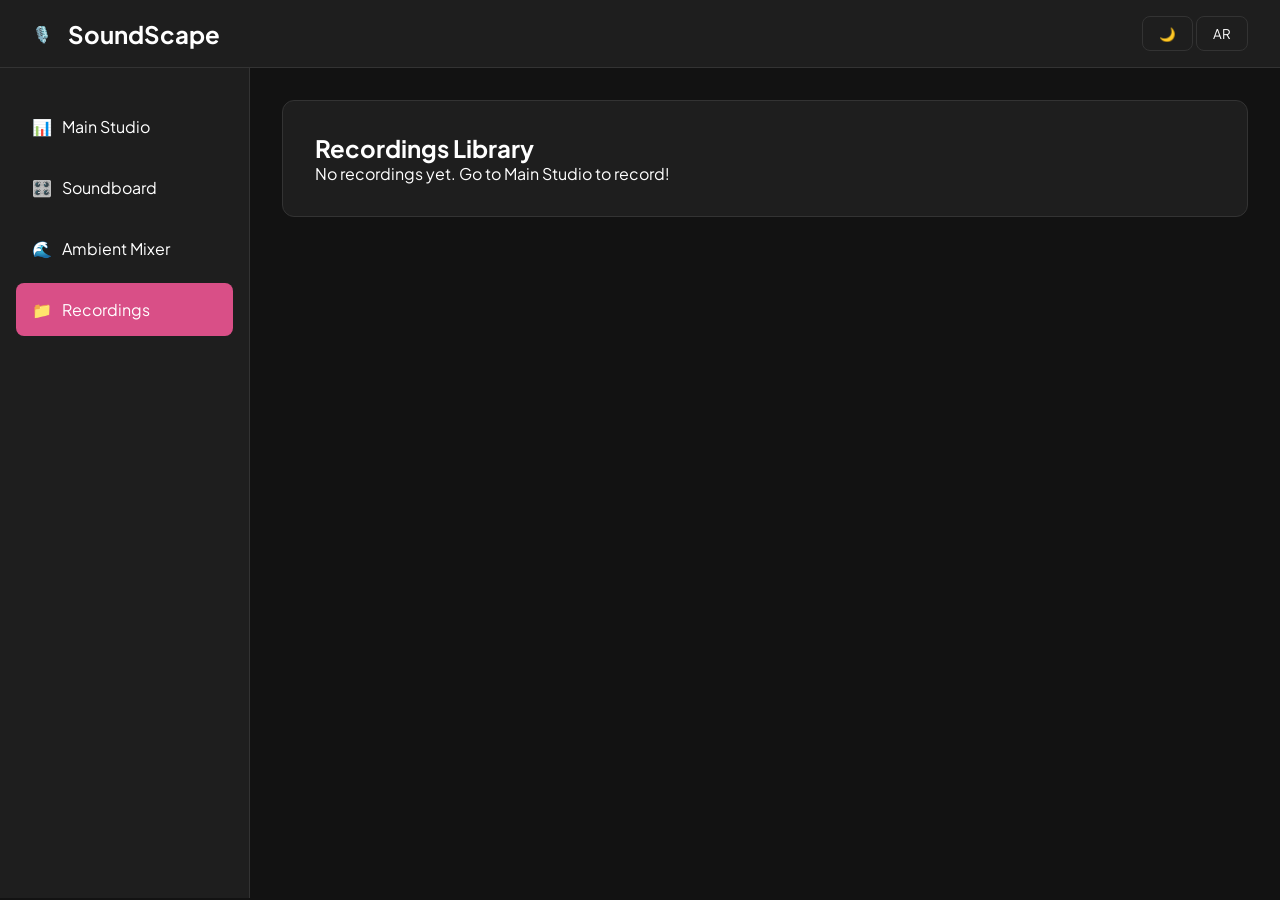
==== library.html @ 8ae228c4 "Add files via upload Includes main studio, soundboard, ambient mixer, and recordings library." ====
<!DOCTYPE html>
<html lang="en" data-theme="dark" dir="ltr">
<head>
    <meta charset="UTF-8">
    <meta name="viewport" content="width=device-width, initial-scale=1.0">
    <title>SoundScape — Library</title>
    <link rel="stylesheet" href="style.css">
    <link href="https://fonts.googleapis.com/css2?family=Plus+Jakarta+Sans:wght@400;600&family=Tajawal:wght@400;700&display=swap" rel="stylesheet">
</head>
<body>
    <nav class="top-nav">
        <div class="brand">
            <div class="logo-icon">🎙️</div>
            <h1 data-i18n="brandTitle">SoundScape</h1>
        </div>
        <div class="nav-controls">
            <button id="themeToggle" class="icon-btn">🌙</button>
            <button id="langToggle" class="lang-btn">AR</button>
        </div>
    </nav>

    <div class="dashboard-layout">
        <aside class="sidebar">
            <a href="index.html" class="nav-link"><span>📊</span> <span data-i18n="navStudio">Main Studio</span></a>
            <a href="soundboard.html" class="nav-link"><span>🎛️</span> <span data-i18n="navSoundboard">Soundboard</span></a>
            <a href="mixer.html" class="nav-link"><span>🌊</span> <span data-i18n="navMixer">Ambient Mixer</span></a>
            <a href="library.html" class="nav-link active"><span>📁</span> <span data-i18n="navLibrary">Recordings</span></a>
        </aside>

        <div class="main-content">
            <section class="card">
                <h2>Recordings Library</h2>
                <div id="recordingsList">
                    <p class="empty-state">No recordings yet. Go to Main Studio to record!</p>
                </div>
            </section>
        </div>
    </div>
    <script src="app.js"></script>
</body>
</html>
---- style.css ----
:root {
    --bg: #121212; --surface: #1e1e1e; --primary: #d94f87; --text: #ffffff;
    --border: #333; --pad-bg: #2a2a2a;
}
[data-theme="light"] {
    --bg: #f5f5f7; --surface: #ffffff; --primary: #c23b72; --text: #1d1d1f;
    --border: #e0e0e0; --pad-bg: #f0f0f0;
}
* { box-sizing: border-box; margin: 0; padding: 0; font-family: 'Plus Jakarta Sans', 'Tajawal', sans-serif; }
body { background: var(--bg); color: var(--text); transition: 0.3s; }

/* Navbar */
.top-nav { display: flex; justify-content: space-between; padding: 1rem 2rem; background: var(--surface); border-bottom: 1px solid var(--border); }
.brand { display: flex; align-items: center; gap: 1rem; }
.nav-controls button { background: none; border: 1px solid var(--border); color: var(--text); padding: 0.5rem 1rem; cursor: pointer; border-radius: 8px; }

/* Dashboard Layout */
.dashboard-layout { display: flex; min-height: calc(100vh - 70px); }
.sidebar { width: 250px; background: var(--surface); padding: 2rem 1rem; border-right: 1px solid var(--border); display: flex; flex-direction: column; gap: 0.5rem; }
.nav-link { padding: 1rem; color: var(--text); text-decoration: none; border-radius: 8px; display: flex; gap: 10px; align-items: center; }
.nav-link:hover, .nav-link.active { background: var(--primary); color: white; }

/* Main Content */
.main-content { flex: 1; padding: 2rem; display: flex; flex-direction: column; gap: 1.5rem; }
.studio-header { display: flex; justify-content: space-between; align-items: center; background: var(--surface); padding: 1rem; border-radius: 12px; }
.btn { padding: 0.8rem 1.5rem; border: none; border-radius: 8px; cursor: pointer; font-weight: bold; color: white; }
.btn-primary { background: var(--primary); }
.btn-danger { background: #ff4757; }
.btn.disabled { opacity: 0.5; cursor: not-allowed; }
.recording-controls { display: flex; align-items: center; gap: 1rem; font-size: 1.2rem; font-weight: bold; }

/* Cards & Canvas */
.card { background: var(--surface); padding: 2rem; border-radius: 12px; border: 1px solid var(--border); }
.canvas-wrapper { width: 100%; height: 250px; background: #000; border-radius: 8px; margin-top: 1rem; overflow: hidden; }
canvas { width: 100%; height: 100%; }

/* Soundboard */
.pads-grid { display: grid; grid-template-columns: repeat(auto-fit, minmax(150px, 1)); gap: 1rem; margin-top: 1rem; }
.sound-pad { padding: 2rem; background: var(--pad-bg); border: 2px solid var(--border); border-radius: 12px; color: var(--text); cursor: pointer; font-size: 1.1rem; font-weight: bold; transition: 0.1s; }
.sound-pad:active { transform: scale(0.95); background: var(--primary); color: white; border-color: var(--primary); }

/* Mixer */
.ambient-channels { display: flex; flex-direction: column; gap: 1.5rem; margin-top: 1rem; }
.channel-strip { display: flex; flex-direction: column; gap: 0.5rem; }
input[type="range"] { width: 100%; cursor: pointer; accent-color: var(--primary); }

/* Library */
.audio-item { background: var(--pad-bg); padding: 1rem; border-radius: 8px; margin-top: 1rem; display: flex; justify-content: space-between; align-items: center; }
audio { height: 40px; }

/* RTL (Arabic) */
[dir="rtl"] .sidebar { border-right: none; border-left: 1px solid var(--border); }
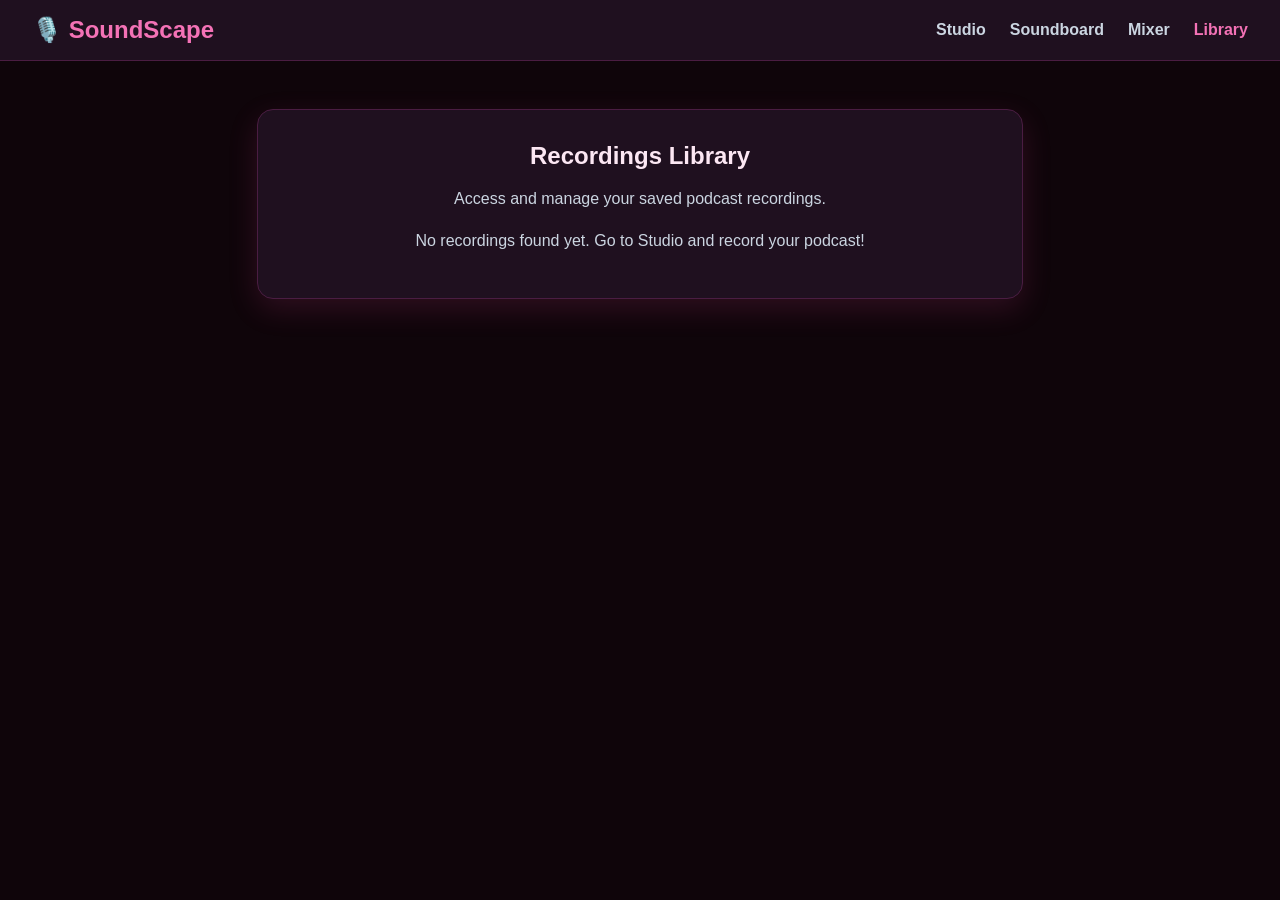
==== commit 6cd719f8: "Add files via upload" ====
--- a/library.html
+++ b/library.html
@@ -1,41 +1,30 @@
 <!DOCTYPE html>
-<html lang="en" data-theme="dark" dir="ltr">
+<html lang="en" dir="ltr">
 <head>
     <meta charset="UTF-8">
     <meta name="viewport" content="width=device-width, initial-scale=1.0">
-    <title>SoundScape — Library</title>
+    <title>SoundScape - Recordings Library</title>
     <link rel="stylesheet" href="style.css">
-    <link href="https://fonts.googleapis.com/css2?family=Plus+Jakarta+Sans:wght@400;600&family=Tajawal:wght@400;700&display=swap" rel="stylesheet">
 </head>
 <body>
-    <nav class="top-nav">
-        <div class="brand">
-            <div class="logo-icon">🎙️</div>
-            <h1 data-i18n="brandTitle">SoundScape</h1>
-        </div>
-        <div class="nav-controls">
-            <button id="themeToggle" class="icon-btn">🌙</button>
-            <button id="langToggle" class="lang-btn">AR</button>
-        </div>
-    </nav>
+    <header>
+        <nav>
+            <h1>🎙️ SoundScape</h1>
+            <ul>
+                <li><a href="index.html">Studio</a></li>
+                <li><a href="soundboard.html">Soundboard</a></li>
+                <li><a href="mixer.html">Mixer</a></li>
+                <li><a href="library.html" class="active">Library</a></li>
+            </ul>
+        </nav>
+    </header>
 
-    <div class="dashboard-layout">
-        <aside class="sidebar">
-            <a href="index.html" class="nav-link"><span>📊</span> <span data-i18n="navStudio">Main Studio</span></a>
-            <a href="soundboard.html" class="nav-link"><span>🎛️</span> <span data-i18n="navSoundboard">Soundboard</span></a>
-            <a href="mixer.html" class="nav-link"><span>🌊</span> <span data-i18n="navMixer">Ambient Mixer</span></a>
-            <a href="library.html" class="nav-link active"><span>📁</span> <span data-i18n="navLibrary">Recordings</span></a>
-        </aside>
-
-        <div class="main-content">
-            <section class="card">
-                <h2>Recordings Library</h2>
-                <div id="recordingsList">
-                    <p class="empty-state">No recordings yet. Go to Main Studio to record!</p>
-                </div>
-            </section>
-        </div>
-    </div>
+    <main class="page-container">
+        <h2>Recordings Library</h2>
+        <p style="color: var(--text-muted);">Access and manage your saved podcast recordings.</p>
+        
+        <div id="recordingsList" style="margin-top: 1.5rem; text-align: left;"></div>
+    </main>
     <script src="app.js"></script>
 </body>
 </html>
--- a/style.css
+++ b/style.css
@@ -1,52 +1,227 @@
 :root {
-    --bg: #121212; --surface: #1e1e1e; --primary: #d94f87; --text: #ffffff;
-    --border: #333; --pad-bg: #2a2a2a;
-}
-[data-theme="light"] {
-    --bg: #f5f5f7; --surface: #ffffff; --primary: #c23b72; --text: #1d1d1f;
-    --border: #e0e0e0; --pad-bg: #f0f0f0;
-}
-* { box-sizing: border-box; margin: 0; padding: 0; font-family: 'Plus Jakarta Sans', 'Tajawal', sans-serif; }
-body { background: var(--bg); color: var(--text); transition: 0.3s; }
-
-/* Navbar */
-.top-nav { display: flex; justify-content: space-between; padding: 1rem 2rem; background: var(--surface); border-bottom: 1px solid var(--border); }
-.brand { display: flex; align-items: center; gap: 1rem; }
-.nav-controls button { background: none; border: 1px solid var(--border); color: var(--text); padding: 0.5rem 1rem; cursor: pointer; border-radius: 8px; }
-
-/* Dashboard Layout */
-.dashboard-layout { display: flex; min-height: calc(100vh - 70px); }
-.sidebar { width: 250px; background: var(--surface); padding: 2rem 1rem; border-right: 1px solid var(--border); display: flex; flex-direction: column; gap: 0.5rem; }
-.nav-link { padding: 1rem; color: var(--text); text-decoration: none; border-radius: 8px; display: flex; gap: 10px; align-items: center; }
-.nav-link:hover, .nav-link.active { background: var(--primary); color: white; }
-
-/* Main Content */
-.main-content { flex: 1; padding: 2rem; display: flex; flex-direction: column; gap: 1.5rem; }
-.studio-header { display: flex; justify-content: space-between; align-items: center; background: var(--surface); padding: 1rem; border-radius: 12px; }
-.btn { padding: 0.8rem 1.5rem; border: none; border-radius: 8px; cursor: pointer; font-weight: bold; color: white; }
-.btn-primary { background: var(--primary); }
-.btn-danger { background: #ff4757; }
-.btn.disabled { opacity: 0.5; cursor: not-allowed; }
-.recording-controls { display: flex; align-items: center; gap: 1rem; font-size: 1.2rem; font-weight: bold; }
-
-/* Cards & Canvas */
-.card { background: var(--surface); padding: 2rem; border-radius: 12px; border: 1px solid var(--border); }
-.canvas-wrapper { width: 100%; height: 250px; background: #000; border-radius: 8px; margin-top: 1rem; overflow: hidden; }
-canvas { width: 100%; height: 100%; }
-
-/* Soundboard */
-.pads-grid { display: grid; grid-template-columns: repeat(auto-fit, minmax(150px, 1)); gap: 1rem; margin-top: 1rem; }
-.sound-pad { padding: 2rem; background: var(--pad-bg); border: 2px solid var(--border); border-radius: 12px; color: var(--text); cursor: pointer; font-size: 1.1rem; font-weight: bold; transition: 0.1s; }
-.sound-pad:active { transform: scale(0.95); background: var(--primary); color: white; border-color: var(--primary); }
-
-/* Mixer */
-.ambient-channels { display: flex; flex-direction: column; gap: 1.5rem; margin-top: 1rem; }
-.channel-strip { display: flex; flex-direction: column; gap: 0.5rem; }
-input[type="range"] { width: 100%; cursor: pointer; accent-color: var(--primary); }
-
-/* Library */
-.audio-item { background: var(--pad-bg); padding: 1rem; border-radius: 8px; margin-top: 1rem; display: flex; justify-content: space-between; align-items: center; }
-audio { height: 40px; }
-
-/* RTL (Arabic) */
-[dir="rtl"] .sidebar { border-right: none; border-left: 1px solid var(--border); }+    --bg-main: #0f050a;
+    --bg-card: #1f101f;
+    --bg-element: #2d162c;
+    --primary-pink: #ec4899;
+    --primary-hover: #db2777;
+    --accent-pink: #f472b6;
+    --text-main: #fce7f3;
+    --text-muted: #cbd5e1;
+    --border-color: #4a1d42;
+}
+
+body {
+    background-color: var(--bg-main);
+    color: var(--text-main);
+    font-family: Arial, sans-serif;
+    margin: 0;
+    padding: 0;
+    box-sizing: border-box;
+}
+
+header nav {
+    display: flex;
+    justify-content: space-between;
+    align-items: center;
+    padding: 1rem 2rem;
+    background: var(--bg-card);
+    border-bottom: 1px solid var(--border-color);
+}
+
+header nav h1 {
+    margin: 0;
+    font-size: 1.5rem;
+    color: var(--accent-pink);
+}
+
+header nav ul {
+    list-style: none;
+    display: flex;
+    gap: 1.5rem;
+    margin: 0;
+    padding: 0;
+}
+
+header nav ul li a {
+    color: var(--text-muted);
+    text-decoration: none;
+    font-weight: bold;
+    transition: color 0.2s;
+}
+
+header nav ul li a.active, 
+header nav ul li a:hover {
+    color: var(--accent-pink);
+}
+
+.studio-container, .page-container {
+    max-width: 700px;
+    margin: 3rem auto;
+    padding: 2rem;
+    background: var(--bg-card);
+    border-radius: 16px;
+    box-shadow: 0 10px 30px rgba(236, 72, 153, 0.15);
+    text-align: center;
+    border: 1px solid var(--border-color);
+}
+
+h2 {
+    margin-top: 0;
+    color: var(--text-main);
+}
+
+#visualizer {
+    width: 100%;
+    height: 150px;
+    background: var(--bg-main);
+    border-radius: 8px;
+    margin: 1.5rem 0;
+    border: 1px solid var(--border-color);
+}
+
+.control-panel {
+    display: flex;
+    flex-direction: column;
+    gap: 1rem;
+    align-items: center;
+}
+
+button {
+    padding: 0.75rem 1.5rem;
+    background: var(--primary-pink);
+    color: white;
+    border: none;
+    border-radius: 8px;
+    cursor: pointer;
+    font-weight: bold;
+    font-size: 1rem;
+    transition: background 0.2s, transform 0.1s;
+}
+
+button:active {
+    transform: scale(0.98);
+}
+
+button:disabled {
+    background: #5b214b;
+    color: #9ca3af;
+    cursor: not-allowed;
+    transform: none;
+}
+
+button:hover:not(:disabled) {
+    background: var(--primary-hover);
+}
+
+.control-panel-group {
+    background: var(--bg-element);
+    padding: 1rem;
+    border-radius: 10px;
+    width: 100%;
+    max-width: 400px;
+    box-sizing: border-box;
+    text-align: left;
+    border: 1px solid var(--border-color);
+}
+
+.control-panel-group label {
+    display: block;
+    font-size: 0.9rem;
+    color: var(--text-muted);
+    margin-bottom: 0.5rem;
+}
+
+input[type="range"] {
+    width: 100%;
+    accent-color: var(--accent-pink);
+    cursor: pointer;
+}
+
+.grid-pads {
+    display: grid;
+    grid-template-columns: repeat(2, 1fr);
+    gap: 1rem;
+    margin-top: 1.5rem;
+}
+
+.pad-btn {
+    background: var(--bg-element);
+    color: var(--text-main);
+    border: 1px solid var(--border-color);
+    padding: 2rem;
+    border-radius: 12px;
+    font-size: 1.1rem;
+    cursor: pointer;
+    transition: 0.2s;
+    width: 100%;
+}
+
+.pad-btn:hover {
+    background: var(--primary-pink);
+    border-color: var(--accent-pink);
+}
+
+.recording-item {
+    background: var(--bg-element);
+    padding: 1rem;
+    margin: 0.75rem 0;
+    border-radius: 8px;
+    display: flex;
+    justify-content: space-between;
+    align-items: center;
+    border: 1px solid var(--border-color);
+    flex-wrap: wrap;
+    gap: 0.5rem;
+}
+
+/* ==========================================
+   📱 💻 استعلامات التجاوب مع جميع الشاشات (Media Queries)
+   ================================---------- */
+
+/* شاشات التابلت (Medium Screens) */
+@media (max-width: 900px) {
+    .studio-container, .page-container {
+        margin: 1.5rem;
+        padding: 1.5rem;
+    }
+    header nav {
+        padding: 1rem;
+    }
+}
+
+/* شاشات الجوال والهواتف الذكية (Small Screens) */
+@media (max-width: 600px) {
+    header nav {
+        flex-direction: column;
+        gap: 1rem;
+        text-align: center;
+    }
+    
+    header nav ul {
+        flex-wrap: wrap;
+        justify-content: center;
+        gap: 1rem;
+    }
+
+    .studio-container, .page-container {
+        margin: 1rem;
+        padding: 1rem;
+    }
+
+    .grid-pads {
+        grid-template-columns: 1fr; /* تحويل أزرار الساوندبอร์ด لعمود واحد في الموبايل */
+    }
+
+    button {
+        width: 100%; /* جعل الأزرار بعرض الشاشة ليسهل النقر عليها بالإصبع */
+    }
+
+    .control-panel-group {
+        max-width: 100%;
+    }
+
+    .recording-item {
+        flex-direction: column;
+        align-items: flex-start;
+    }
+}
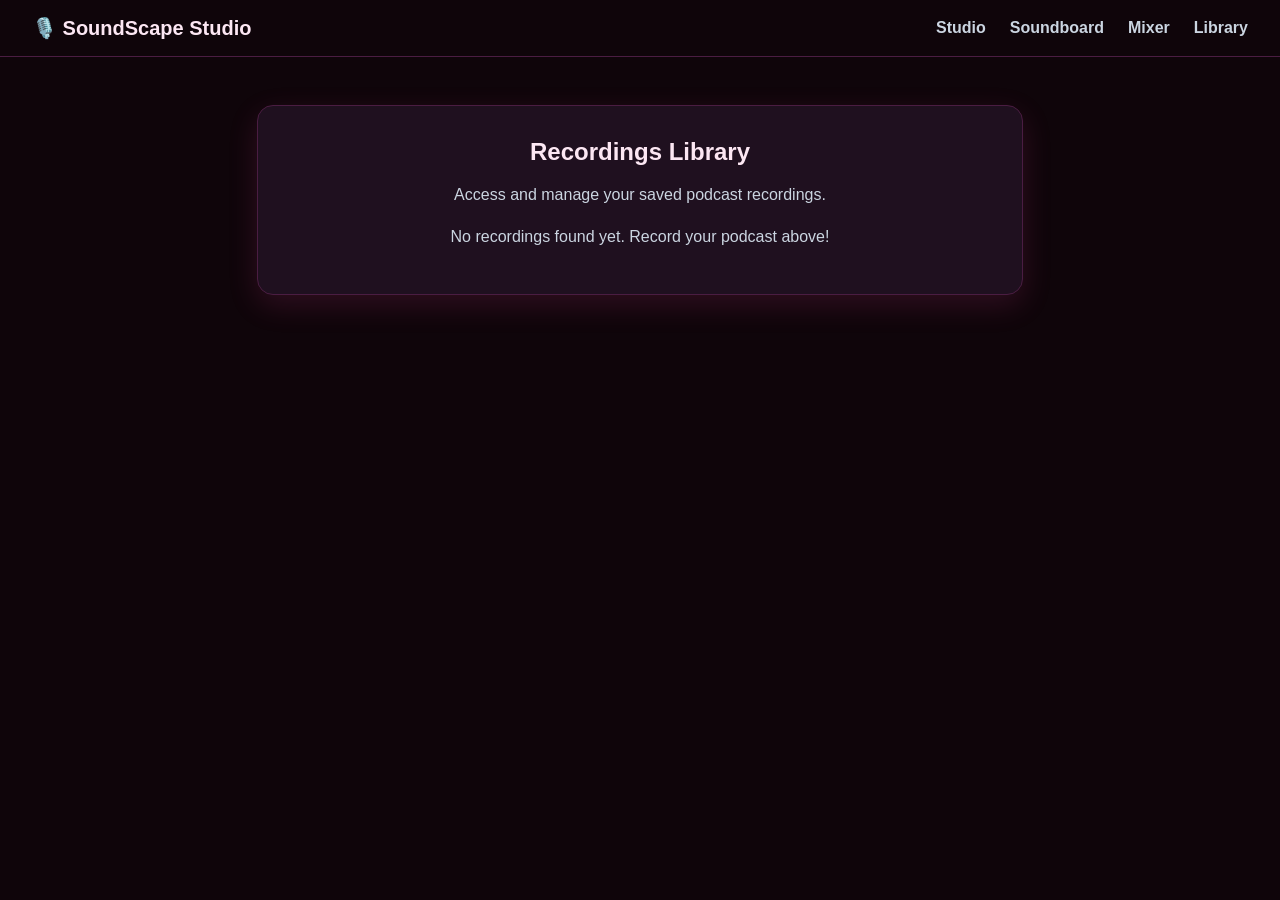
==== commit dc88074a: "Refactor header navigation in library.html Updated header navigation styles and layout." ====
--- a/library.html
+++ b/library.html
@@ -8,16 +8,15 @@
 </head>
 <body>
     <header>
-        <nav>
-            <h1>🎙️ SoundScape</h1>
-            <ul>
-                <li><a href="index.html">Studio</a></li>
-                <li><a href="soundboard.html">Soundboard</a></li>
-                <li><a href="mixer.html">Mixer</a></li>
-                <li><a href="library.html" class="active">Library</a></li>
-            </ul>
-        </nav>
-    </header>
+<nav style="display: flex; justify-content: space-between; align-items: center; padding: 1rem 2rem; background: var(--card-bg); border-bottom: 1px solid var(--border-color);">
+    <h1 style="font-size: 1.25rem; color: var(--primary-color);">🎙️ SoundScape Studio</h1>
+    <ul style="display: flex; list-style: none; gap: 1.5rem; margin: 0;">
+        <li><a href="index.html" class="nav-link">Studio</a></li>
+        <li><a href="soundboard.html" class="nav-link">Soundboard</a></li>
+        <li><a href="mixer.html" class="nav-link">Mixer</a></li>
+        <li><a href="library.html" class="nav-link">Library</a></li>
+    </ul>
+</nav>    </header>
 
     <main class="page-container">
         <h2>Recordings Library</h2>
@@ -27,4 +26,4 @@
     </main>
     <script src="app.js"></script>
 </body>
-</html>+</html>
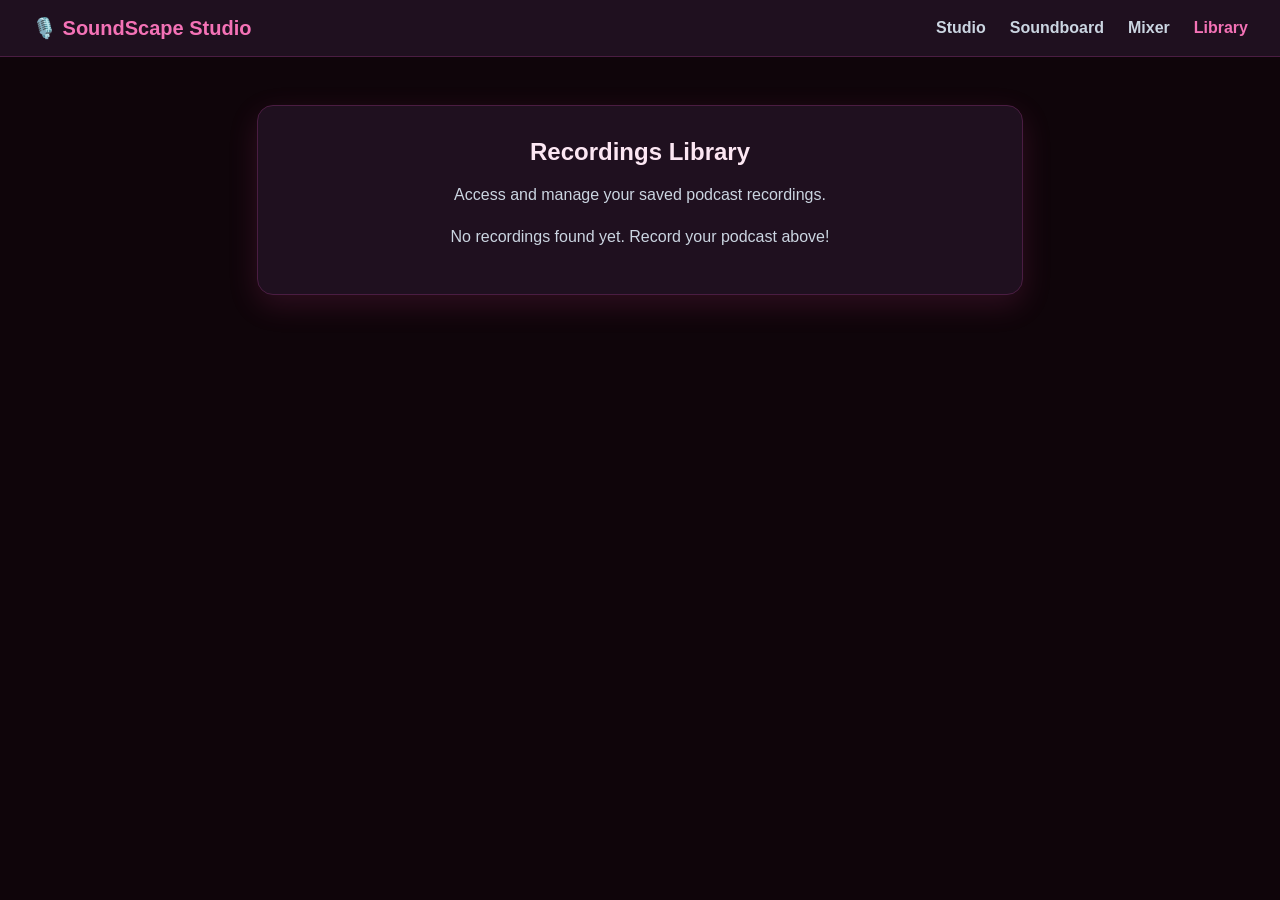
==== commit 99d0fa0d: "Refactor library.html structure and styling" ====
--- a/library.html
+++ b/library.html
@@ -3,20 +3,21 @@
 <head>
     <meta charset="UTF-8">
     <meta name="viewport" content="width=device-width, initial-scale=1.0">
-    <title>SoundScape - Recordings Library</title>
+    <title>SoundScape - Library</title>
     <link rel="stylesheet" href="style.css">
 </head>
 <body>
     <header>
-<nav style="display: flex; justify-content: space-between; align-items: center; padding: 1rem 2rem; background: var(--card-bg); border-bottom: 1px solid var(--border-color);">
-    <h1 style="font-size: 1.25rem; color: var(--primary-color);">🎙️ SoundScape Studio</h1>
-    <ul style="display: flex; list-style: none; gap: 1.5rem; margin: 0;">
-        <li><a href="index.html" class="nav-link">Studio</a></li>
-        <li><a href="soundboard.html" class="nav-link">Soundboard</a></li>
-        <li><a href="mixer.html" class="nav-link">Mixer</a></li>
-        <li><a href="library.html" class="nav-link">Library</a></li>
-    </ul>
-</nav>    </header>
+        <nav>
+            <h1>🎙️ SoundScape Studio</h1>
+            <ul>
+                <li><a href="index.html">Studio</a></li>
+                <li><a href="soundboard.html">Soundboard</a></li>
+                <li><a href="mixer.html">Mixer</a></li>
+                <li><a href="library.html" class="active">Library</a></li>
+            </ul>
+        </nav>
+    </header>
 
     <main class="page-container">
         <h2>Recordings Library</h2>
@@ -24,6 +25,7 @@
         
         <div id="recordingsList" style="margin-top: 1.5rem; text-align: left;"></div>
     </main>
+
     <script src="app.js"></script>
 </body>
 </html>
--- a/style.css
+++ b/style.css
@@ -30,7 +30,7 @@
 
 header nav h1 {
     margin: 0;
-    font-size: 1.5rem;
+    font-size: 1.25rem;
     color: var(--accent-pink);
 }
 
@@ -174,11 +174,7 @@
     gap: 0.5rem;
 }
 
-/* ==========================================
-   📱 💻 استعلامات التجاوب مع جميع الشاشات (Media Queries)
-   ================================---------- */
-
-/* شاشات التابلت (Medium Screens) */
+/* الاستجابة الكاملة للشاشات (لابتوب، تابلت، موبايل) */
 @media (max-width: 900px) {
     .studio-container, .page-container {
         margin: 1.5rem;
@@ -189,39 +185,32 @@
     }
 }
 
-/* شاشات الجوال والهواتف الذكية (Small Screens) */
 @media (max-width: 600px) {
     header nav {
         flex-direction: column;
         gap: 1rem;
         text-align: center;
     }
-    
     header nav ul {
         flex-wrap: wrap;
         justify-content: center;
         gap: 1rem;
     }
-
     .studio-container, .page-container {
         margin: 1rem;
         padding: 1rem;
     }
-
     .grid-pads {
-        grid-template-columns: 1fr; /* تحويل أزرار الساوندبอร์ด لعمود واحد في الموبايل */
-    }
-
+        grid-template-columns: 1fr;
+    }
     button {
-        width: 100%; /* جعل الأزرار بعرض الشاشة ليسهل النقر عليها بالإصبع */
-    }
-
+        width: 100%;
+    }
     .control-panel-group {
         max-width: 100%;
     }
-
     .recording-item {
         flex-direction: column;
         align-items: flex-start;
     }
-}+}
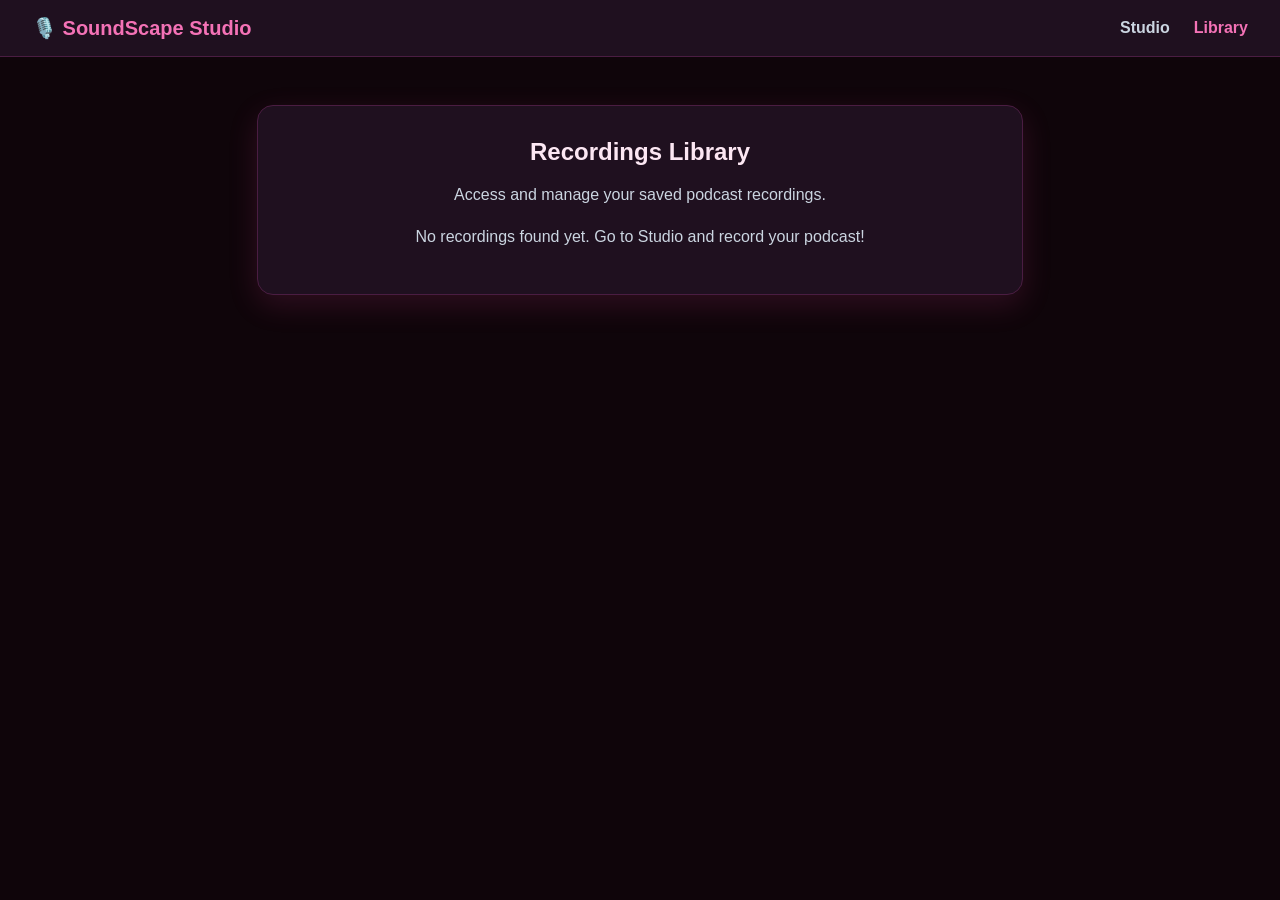
==== commit 07e242e3: "Refactor library.html structure and navigation" ====
--- a/library.html
+++ b/library.html
@@ -7,17 +7,15 @@
     <link rel="stylesheet" href="style.css">
 </head>
 <body>
-    <header>
-        <nav>
-            <h1>🎙️ SoundScape Studio</h1>
-            <ul>
-                <li><a href="index.html">Studio</a></li>
-                <li><a href="soundboard.html">Soundboard</a></li>
-                <li><a href="mixer.html">Mixer</a></li>
-                <li><a href="library.html" class="active">Library</a></li>
-            </ul>
-        </nav>
-    </header>
+<header>
+    <nav>
+        <h1>🎙️ SoundScape Studio</h1>
+        <ul>
+            <li><a href="index.html">Studio</a></li>
+            <li><a href="library.html" class="active">Library</a></li>
+        </ul>
+    </nav>
+</header>
 
     <main class="page-container">
         <h2>Recordings Library</h2>
